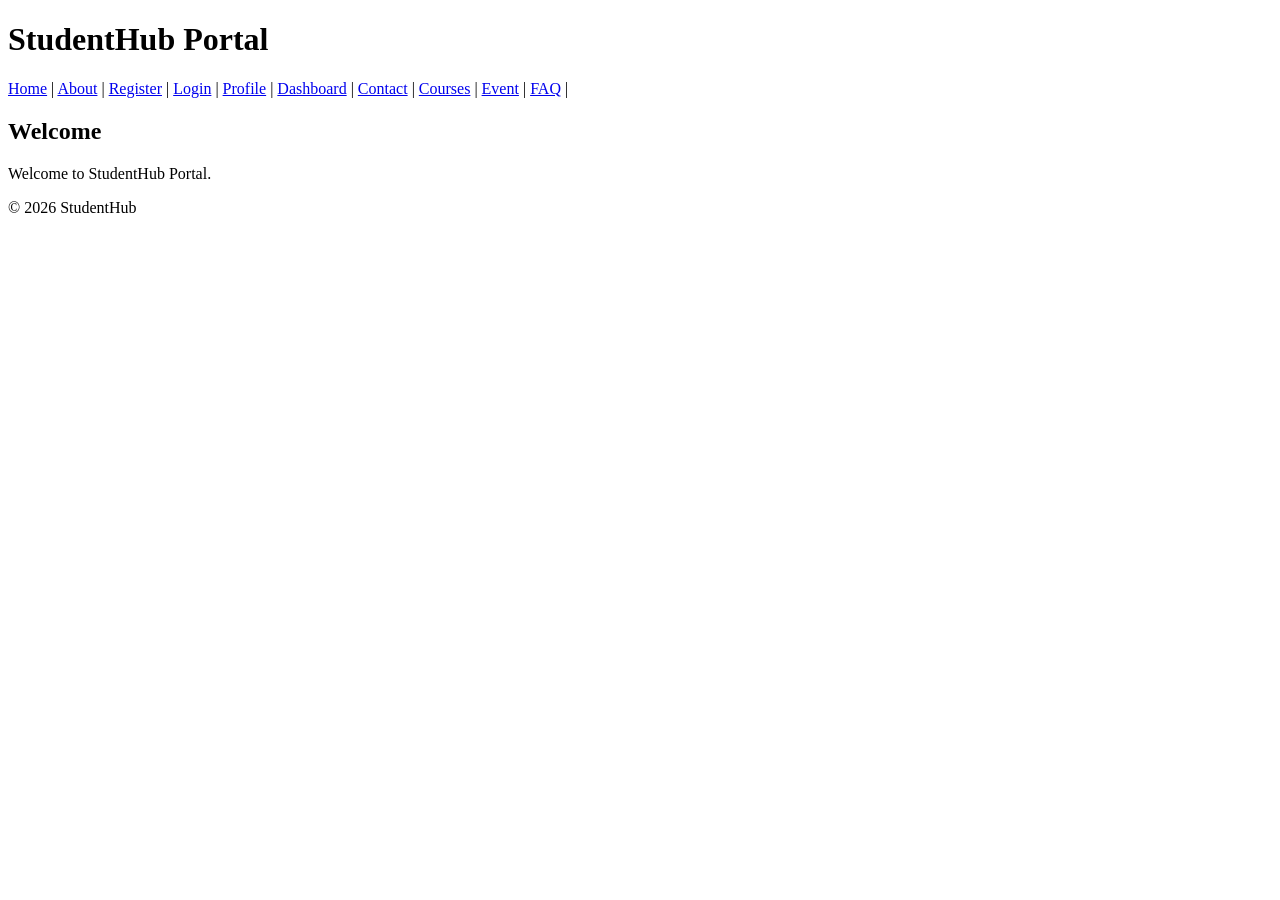
==== index.html @ c95c05e8 "Practical 1: StudentHub project foundation" ====
<!DOCTYPE html>
<html lang="en">
<head>
    <meta charset="UTF-8">
    <title>StudentHub - Home</title>
</head>
<body>

<header>
    <h1>StudentHub Portal</h1>
    <nav>
        <a href="index.html">Home</a> |
        <a href="about.html">About</a> |
        <a href="register.html">Register</a> |
        <a href="login.html">Login</a> | 
        <a href="profile.html">Profile</a> | 
        <a href="dashboard.html">Dashboard</a> | 
        <a href="contact.html">Contact</a> | 
        <a href="courses.html">Courses</a> | 
        <a href="event.html">Event</a> | 
        <a href="faq.html">FAQ</a> | 
        
        </nav>
</header>

<main>
    <section>
        <h2>Welcome</h2>
        <p>Welcome to StudentHub Portal.</p>
    </section>
</main>

<footer>
    <p>&copy; 2026 StudentHub</p>
</footer>

</body>
</html>
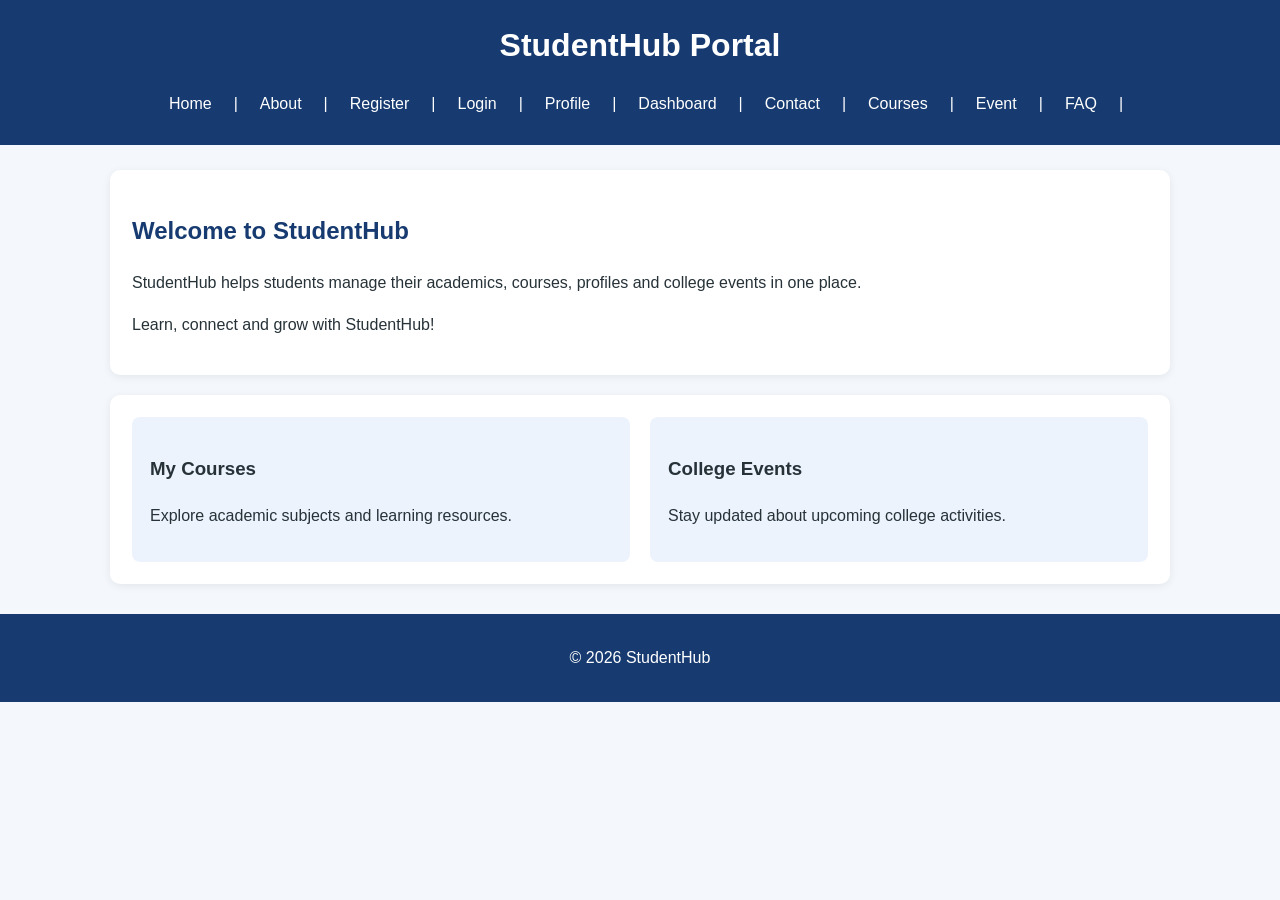
==== commit 916acfb3: "Practical 3: Responsive UI using CSS Grid and Flexbox" ====
--- a/index.html
+++ b/index.html
@@ -3,6 +3,7 @@
 <head>
     <meta charset="UTF-8">
     <title>StudentHub - Home</title>
+    <link rel="stylesheet" href="style.css">
 </head>
 <body>
 
@@ -25,8 +26,24 @@
 
 <main>
     <section>
-        <h2>Welcome</h2>
-        <p>Welcome to StudentHub Portal.</p>
+        <h2>Welcome to StudentHub</h2>
+        <p>
+            StudentHub helps students manage their academics,
+            courses, profiles and college events in one place.
+        </p>
+        <p>Learn, connect and grow with StudentHub!</p>
+    </section>
+
+    <section class="grid-layout">
+        <article>
+            <h3>My Courses</h3>
+            <p>Explore academic subjects and learning resources.</p>
+        </article>
+
+        <article>
+            <h3>College Events</h3>
+            <p>Stay updated about upcoming college activities.</p>
+        </article>
     </section>
 </main>
 
--- a/style.css
+++ b/style.css
@@ -0,0 +1,176 @@
+
+
+* {
+    box-sizing: border-box;
+}
+
+body {
+    margin: 0;
+    font-family: Arial, sans-serif;
+    background-color: #f4f7fb;
+    color: #263238;
+    line-height: 1.6;
+}
+
+
+header {
+    background-color: #173b70;
+    color: white;
+    padding: 20px;
+    text-align: center;
+}
+
+header h1 {
+    margin: 0 0 12px;
+}
+
+
+nav {
+    display: flex;
+    justify-content: center;
+    align-items: center;
+    flex-wrap: wrap;
+    gap: 10px;
+}
+
+nav a {
+    color: white;
+    text-decoration: none;
+    padding: 8px 12px;
+    border-radius: 5px;
+}
+
+nav a:hover {
+    background-color: #315d96;
+}
+
+
+main {
+    width: 100%;
+    max-width: 1100px;
+    margin: 25px auto;
+    padding: 0 20px;
+}
+
+section {
+    background-color: white;
+    padding: 22px;
+    margin-bottom: 20px;
+    border-radius: 10px;
+    box-shadow: 0 2px 8px #00000012;
+}
+
+h2 {
+    color: #173b70;
+}
+
+.grid-layout {
+    display: grid;
+    grid-template-columns: repeat(2, minmax(0, 1fr));
+    gap: 20px;
+}
+
+@media (max-width: 768px) {
+    .grid-layout {
+        grid-template-columns: 1fr;
+    }
+}
+
+article {
+    background-color: #edf3fc;
+    padding: 18px;
+    border-radius: 8px;
+}
+
+
+form {
+    display: flex;
+    flex-direction: column;
+    gap: 10px;
+    max-width: 500px;
+}
+
+input,
+textarea,
+select {
+    width: 100%;
+    padding: 11px;
+    border: 1px solid #b8c4d4;
+    border-radius: 5px;
+    font: inherit;
+}
+
+textarea {
+    min-height: 100px;
+}
+
+button {
+    background-color: #173b70;
+    color: white;
+    border: none;
+    padding: 11px 18px;
+    border-radius: 5px;
+    cursor: pointer;
+}
+
+button:hover {
+    background-color: #315d96;
+}
+ 
+main a {
+    color: #173b70;
+}
+
+footer {
+    background-color: #173b70;
+    color: white;
+    text-align: center;
+    padding: 15px;
+    margin-top: 30px;
+}
+
+
+@media (max-width: 768px) {
+    main > section,
+    main > div {
+        grid-template-columns: 1fr;
+    }
+
+    header {
+        padding: 16px 10px;
+    }
+
+    nav {
+        gap: 5px;
+    }
+
+    main {
+        margin: 18px auto;
+        padding: 0 14px;
+    }
+}
+
+
+@media (max-width: 480px) {
+    header h1 {
+        font-size: 24px;
+    }
+
+    nav {
+        flex-direction: column;
+        align-items: stretch;
+    }
+
+    nav a {
+        display: block;
+        text-align: center;
+    }
+
+    section {
+        padding: 15px;
+    }
+
+    main {
+        padding: 0 10px;
+    }
+}
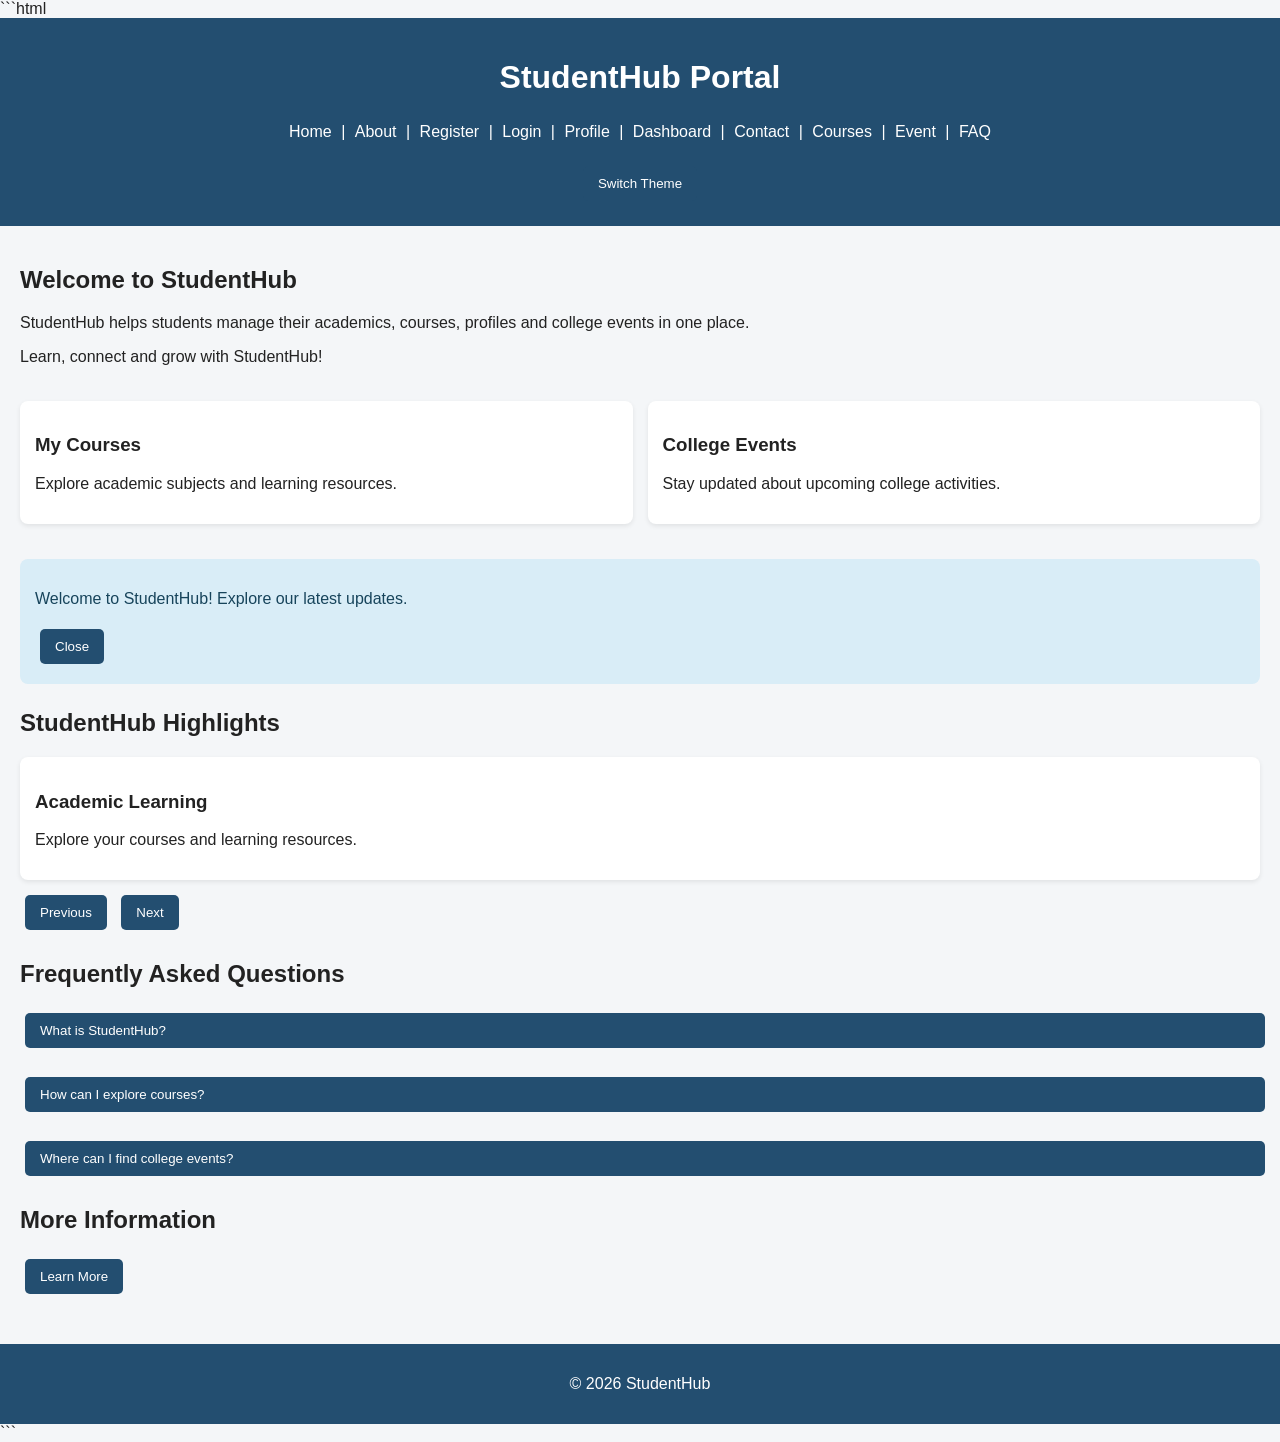
==== commit a36d24ce: "Add Practical 4 JavaScript interactivity" ====
--- a/index.html
+++ b/index.html
@@ -1,36 +1,50 @@
+```html
 <!DOCTYPE html>
 <html lang="en">
 <head>
     <meta charset="UTF-8">
+    <meta name="viewport" content="width=device-width, initial-scale=1.0">
     <title>StudentHub - Home</title>
     <link rel="stylesheet" href="style.css">
+    <script src="script.js" defer></script>
 </head>
 <body>
 
 <header>
     <h1>StudentHub Portal</h1>
-    <nav>
+
+    <button id="menuButton" aria-expanded="false"
+        aria-controls="navigation">
+        ☰ Menu
+    </button>
+
+    <nav id="navigation">
         <a href="index.html">Home</a> |
         <a href="about.html">About</a> |
         <a href="register.html">Register</a> |
-        <a href="login.html">Login</a> | 
-        <a href="profile.html">Profile</a> | 
-        <a href="dashboard.html">Dashboard</a> | 
-        <a href="contact.html">Contact</a> | 
-        <a href="courses.html">Courses</a> | 
-        <a href="event.html">Event</a> | 
-        <a href="faq.html">FAQ</a> | 
-        
-        </nav>
+        <a href="login.html">Login</a> |
+        <a href="profile.html">Profile</a> |
+        <a href="dashboard.html">Dashboard</a> |
+        <a href="contact.html">Contact</a> |
+        <a href="courses.html">Courses</a> |
+        <a href="event.html">Event</a> |
+        <a href="faq.html">FAQ</a>
+    </nav>
+
+    <button id="themeButton" type="button">
+        Switch Theme
+    </button>
 </header>
 
 <main>
     <section>
         <h2>Welcome to StudentHub</h2>
+
         <p>
             StudentHub helps students manage their academics,
             courses, profiles and college events in one place.
         </p>
+
         <p>Learn, connect and grow with StudentHub!</p>
     </section>
 
@@ -45,6 +59,99 @@
             <p>Stay updated about upcoming college activities.</p>
         </article>
     </section>
+
+    <!-- Notification Banner -->
+    <section id="notification" role="status" hidden>
+        <p>Welcome to StudentHub! Explore our latest updates.</p>
+        <button id="closeNotification" type="button"
+            aria-label="Close notification">Close</button>
+    </section>
+
+    <!-- Content Slider -->
+    <section>
+        <h2>StudentHub Highlights</h2>
+
+        <div id="slider">
+            <article class="slide">
+                <h3>Academic Learning</h3>
+                <p>Explore your courses and learning resources.</p>
+            </article>
+
+            <article class="slide" hidden>
+                <h3>College Activities</h3>
+                <p>Participate in college events and activities.</p>
+            </article>
+
+            <article class="slide" hidden>
+                <h3>Student Community</h3>
+                <p>Connect, learn and grow with other students.</p>
+            </article>
+        </div>
+
+        <button id="previousSlide" type="button">Previous</button>
+        <button id="nextSlide" type="button">Next</button>
+    </section>
+
+    <!-- Collapsible FAQ -->
+    <section>
+        <h2>Frequently Asked Questions</h2>
+
+        <div class="faq-item">
+            <h3>
+                <button class="faq-question" type="button"
+                    aria-expanded="false">
+                    What is StudentHub?
+                </button>
+            </h3>
+            <p class="faq-answer" hidden>
+                StudentHub helps students manage academics,
+                courses, profiles and college events.
+            </p>
+        </div>
+
+        <div class="faq-item">
+            <h3>
+                <button class="faq-question" type="button"
+                    aria-expanded="false">
+                    How can I explore courses?
+                </button>
+            </h3>
+            <p class="faq-answer" hidden>
+                Visit the Courses page to explore academic subjects
+                and learning resources.
+            </p>
+        </div>
+
+        <div class="faq-item">
+            <h3>
+                <button class="faq-question" type="button"
+                    aria-expanded="false">
+                    Where can I find college events?
+                </button>
+            </h3>
+            <p class="faq-answer" hidden>
+                Visit the Event page to find college activities.
+            </p>
+        </div>
+    </section>
+
+    <!-- Modal Popup -->
+    <section>
+        <h2>More Information</h2>
+
+        <button id="openModal" type="button">
+            Learn More
+        </button>
+
+        <dialog id="infoModal" aria-labelledby="modalTitle">
+            <h2 id="modalTitle">About StudentHub</h2>
+            <p>
+                StudentHub brings student resources, courses
+                and college activities together in one portal.
+            </p>
+            <button id="closeModal" type="button">Close</button>
+        </dialog>
+    </section>
 </main>
 
 <footer>
@@ -52,4 +159,5 @@
 </footer>
 
 </body>
-</html>+</html>
+```
--- a/style.css
+++ b/style.css
@@ -1,176 +1,189 @@
-
-
-* {
-    box-sizing: border-box;
+/* General Styling */
+body {
+    font-family: Arial, sans-serif;
+    margin: 0;
+    padding: 0;
+    background-color: #f4f6f8;
+    color: #222;
+    transition: background-color 0.3s, color 0.3s;
 }
 
-body {
-    margin: 0;
-    font-family: Arial, sans-serif;
-    background-color: #f4f7fb;
-    color: #263238;
-    line-height: 1.6;
-}
-
-
 header {
-    background-color: #173b70;
+    background-color: #234e70;
     color: white;
     padding: 20px;
     text-align: center;
 }
 
-header h1 {
-    margin: 0 0 12px;
-}
-
-
 nav {
-    display: flex;
-    justify-content: center;
-    align-items: center;
-    flex-wrap: wrap;
-    gap: 10px;
+    margin: 15px 0;
 }
 
 nav a {
     color: white;
     text-decoration: none;
-    padding: 8px 12px;
-    border-radius: 5px;
+    margin: 5px;
+    display: inline-block;
 }
 
 nav a:hover {
-    background-color: #315d96;
+    text-decoration: underline;
 }
 
-
 main {
-    width: 100%;
-    max-width: 1100px;
-    margin: 25px auto;
-    padding: 0 20px;
+    padding: 20px;
 }
 
 section {
-    background-color: white;
-    padding: 22px;
-    margin-bottom: 20px;
-    border-radius: 10px;
-    box-shadow: 0 2px 8px #00000012;
+    margin-bottom: 25px;
 }
 
-h2 {
-    color: #173b70;
+article {
+    background-color: white;
+    padding: 15px;
+    margin: 10px 0;
+    border-radius: 8px;
+    box-shadow: 0 2px 5px #00000015;
+    transition: transform 0.3s;
+}
+
+article:hover {
+    transform: translateY(-3px);
 }
 
 .grid-layout {
     display: grid;
-    grid-template-columns: repeat(2, minmax(0, 1fr));
-    gap: 20px;
+    grid-template-columns: repeat(2, 1fr);
+    gap: 15px;
 }
 
+button {
+    padding: 10px 15px;
+    margin: 5px;
+    border: none;
+    border-radius: 5px;
+    background-color: #234e70;
+    color: white;
+    cursor: pointer;
+    transition: background-color 0.3s, transform 0.2s;
+}
+
+button:hover {
+    background-color: #3675a5;
+    transform: scale(1.03);
+}
+
+button:focus-visible,
+a:focus-visible {
+    outline: 3px solid orange;
+    outline-offset: 3px;
+}
+
+/* Hamburger Menu */
+#menuButton {
+    display: none;
+}
+
+#navigation.show-menu {
+    display: block;
+}
+
+/* Notification Banner */
+#notification {
+    background-color: #d9edf7;
+    color: #17445b;
+    padding: 15px;
+    border-radius: 8px;
+}
+
+#notification[hidden],
+.slide[hidden],
+.faq-answer[hidden] {
+    display: none;
+}
+
+/* FAQ */
+.faq-item {
+    margin-bottom: 15px;
+}
+
+.faq-question {
+    width: 100%;
+    text-align: left;
+}
+
+/* Modal Popup */
+dialog {
+    max-width: 400px;
+    border: none;
+    border-radius: 10px;
+    padding: 25px;
+    box-shadow: 0 5px 20px #00000040;
+}
+
+dialog::backdrop {
+    background-color: #00000080;
+}
+
+/* Footer */
+footer {
+    background-color: #234e70;
+    color: white;
+    text-align: center;
+    padding: 15px;
+}
+
+/* Dark Theme */
+body.dark-theme {
+    background-color: #181818;
+    color: #f1f1f1;
+}
+
+body.dark-theme header,
+body.dark-theme footer {
+    background-color: #101820;
+}
+
+body.dark-theme article {
+    background-color: #292929;
+    color: #f1f1f1;
+}
+
+body.dark-theme button {
+    background-color: #555;
+    color: white;
+}
+
+body.dark-theme #notification {
+    background-color: #263b46;
+    color: #e3f4ff;
+}
+
+body.dark-theme dialog {
+    background-color: #292929;
+    color: white;
+}
+
+/* Responsive Design */
 @media (max-width: 768px) {
     .grid-layout {
         grid-template-columns: 1fr;
     }
-}
 
-article {
-    background-color: #edf3fc;
-    padding: 18px;
-    border-radius: 8px;
-}
-
-
-form {
-    display: flex;
-    flex-direction: column;
-    gap: 10px;
-    max-width: 500px;
-}
-
-input,
-textarea,
-select {
-    width: 100%;
-    padding: 11px;
-    border: 1px solid #b8c4d4;
-    border-radius: 5px;
-    font: inherit;
-}
-
-textarea {
-    min-height: 100px;
-}
-
-button {
-    background-color: #173b70;
-    color: white;
-    border: none;
-    padding: 11px 18px;
-    border-radius: 5px;
-    cursor: pointer;
-}
-
-button:hover {
-    background-color: #315d96;
-}
- 
-main a {
-    color: #173b70;
-}
-
-footer {
-    background-color: #173b70;
-    color: white;
-    text-align: center;
-    padding: 15px;
-    margin-top: 30px;
-}
-
-
-@media (max-width: 768px) {
-    main > section,
-    main > div {
-        grid-template-columns: 1fr;
+    #menuButton {
+        display: inline-block;
     }
 
-    header {
-        padding: 16px 10px;
+    #navigation {
+        display: none;
     }
 
-    nav {
-        gap: 5px;
-    }
-
-    main {
-        margin: 18px auto;
-        padding: 0 14px;
-    }
-}
-
-
-@media (max-width: 480px) {
-    header h1 {
-        font-size: 24px;
-    }
-
-    nav {
-        flex-direction: column;
-        align-items: stretch;
+    #navigation.show-menu {
+        display: block;
     }
 
     nav a {
         display: block;
-        text-align: center;
+        padding: 8px;
     }
-
-    section {
-        padding: 15px;
-    }
-
-    main {
-        padding: 0 10px;
-    }
-}
+}
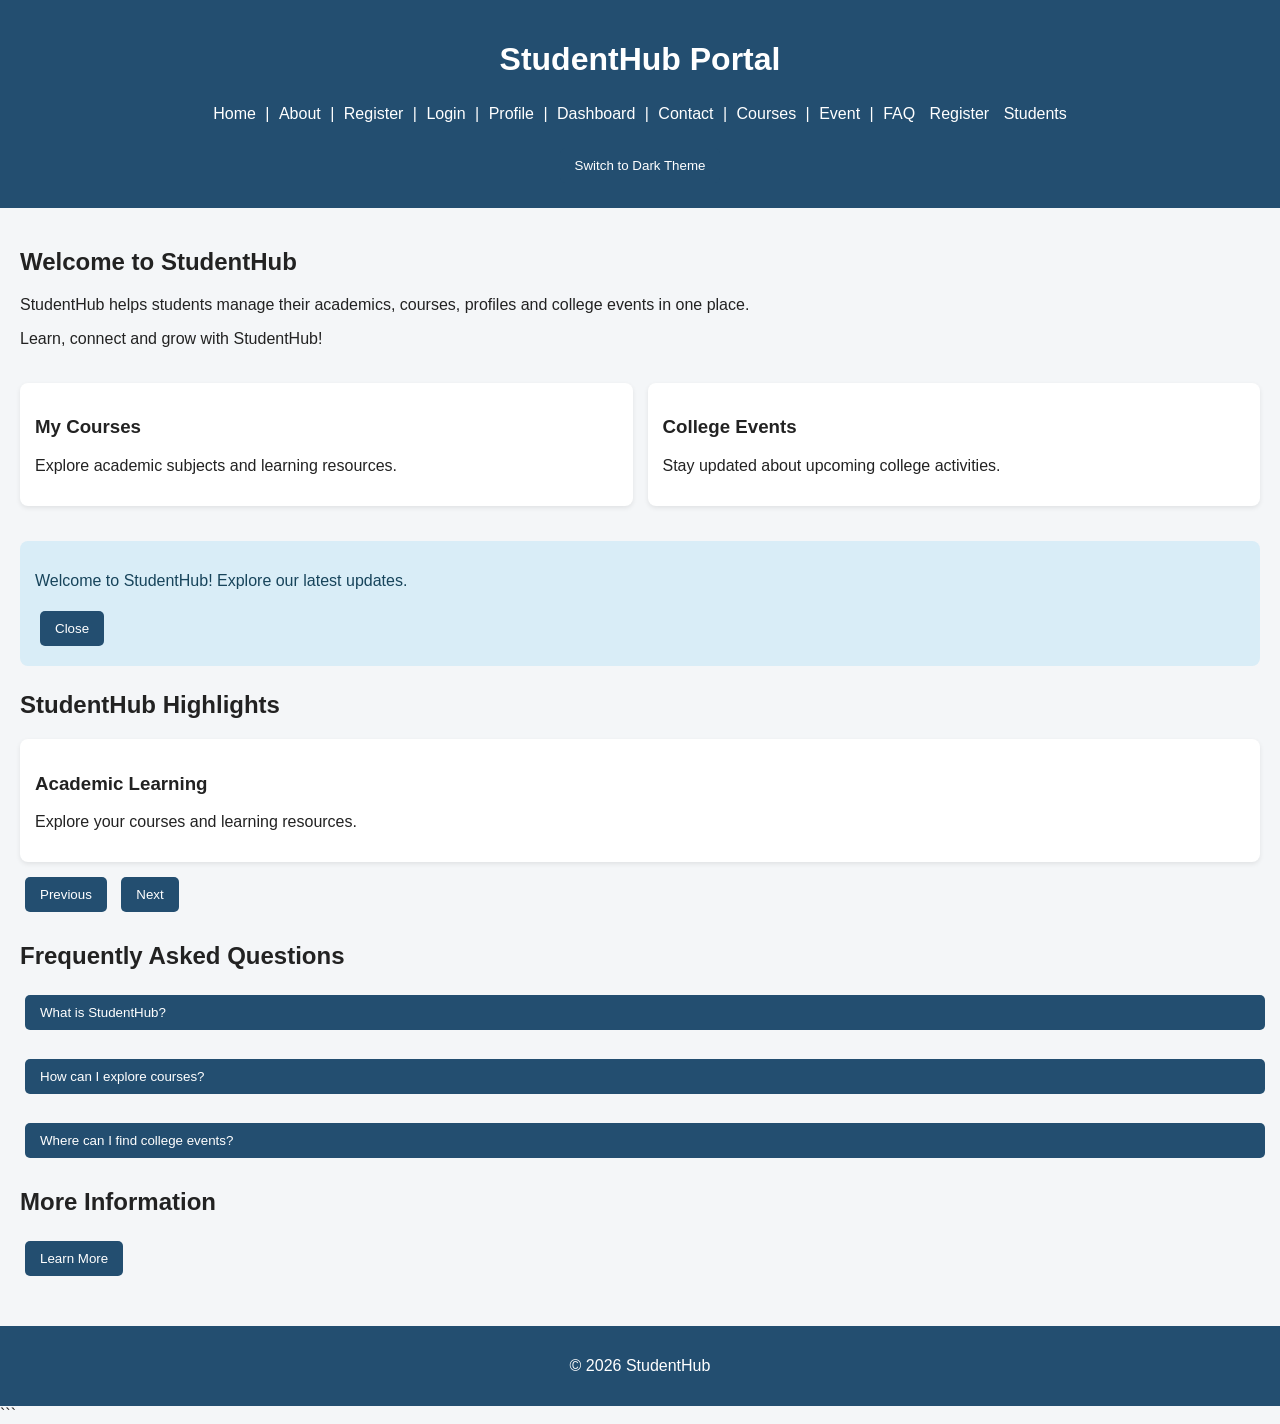
==== commit b87b32c5: "Add Practical 5 student data management" ====
--- a/index.html
+++ b/index.html
@@ -1,4 +1,4 @@
-```html
+
 <!DOCTYPE html>
 <html lang="en">
 <head>
@@ -29,6 +29,8 @@
         <a href="courses.html">Courses</a> |
         <a href="event.html">Event</a> |
         <a href="faq.html">FAQ</a>
+        <a href="register.html">Register</a>
+        <a href="students.html">Students</a>
     </nav>
 
     <button id="themeButton" type="button">
--- a/style.css
+++ b/style.css
@@ -1,4 +1,3 @@
-/* General Styling */
 body {
     font-family: Arial, sans-serif;
     margin: 0;
@@ -79,7 +78,6 @@
     outline-offset: 3px;
 }
 
-/* Hamburger Menu */
 #menuButton {
     display: none;
 }
@@ -88,7 +86,7 @@
     display: block;
 }
 
-/* Notification Banner */
+
 #notification {
     background-color: #d9edf7;
     color: #17445b;
@@ -102,7 +100,7 @@
     display: none;
 }
 
-/* FAQ */
+
 .faq-item {
     margin-bottom: 15px;
 }
@@ -112,7 +110,6 @@
     text-align: left;
 }
 
-/* Modal Popup */
 dialog {
     max-width: 400px;
     border: none;
@@ -164,7 +161,6 @@
     color: white;
 }
 
-/* Responsive Design */
 @media (max-width: 768px) {
     .grid-layout {
         grid-template-columns: 1fr;
@@ -186,4 +182,107 @@
         display: block;
         padding: 8px;
     }
-}+}
+
+/* PRACTICAL 5: STUDENT MANAGEMENT */
+
+#studentForm {
+    display: flex;
+    flex-direction: column;
+    gap: 10px;
+    max-width: 500px;
+}
+
+#studentForm label {
+    font-weight: bold;
+}
+
+#studentForm input,
+#studentForm select,
+#searchStudent {
+    width: 100%;
+    padding: 10px;
+    border: 1px solid #b8c4d4;
+    border-radius: 5px;
+    font: inherit;
+}
+
+#formMessage,
+#recordMessage {
+    font-weight: bold;
+}
+
+
+.table-container {
+    width: 100%;
+    overflow-x: auto;
+}
+
+table {
+    width: 100%;
+    border-collapse: collapse;
+    margin-top: 15px;
+    background-color: white;
+}
+
+th,
+td {
+    border: 1px solid #b8c4d4;
+    padding: 12px;
+    text-align: left;
+}
+
+th {
+    background-color: #173b70;
+    color: white;
+}
+
+tbody tr:nth-child(even) {
+    background-color: #edf3fc;
+}
+
+.table-container button {
+    background-color: #a52a2a;
+}
+
+.table-container button:hover {
+    background-color: #7f1d1d;
+}
+
+@media (max-width: 600px) {
+    th,
+    td {
+        padding: 8px;
+        font-size: 14px;
+    }
+
+    #studentForm {
+        width: 100%;
+    }
+}
+
+
+body.dark-theme table {
+    background-color: #292929;
+    color: #f1f1f1;
+}
+
+body.dark-theme th {
+    background-color: #101820;
+}
+
+body.dark-theme td {
+    border-color: #555;
+}
+
+body.dark-theme tbody tr:nth-child(even) {
+    background-color: #363636;
+}
+
+body.dark-theme #studentForm input,
+body.dark-theme #studentForm select,
+body.dark-theme #searchStudent {
+    background-color: #292929;
+    color: white;
+    border-color: #666;
+}
